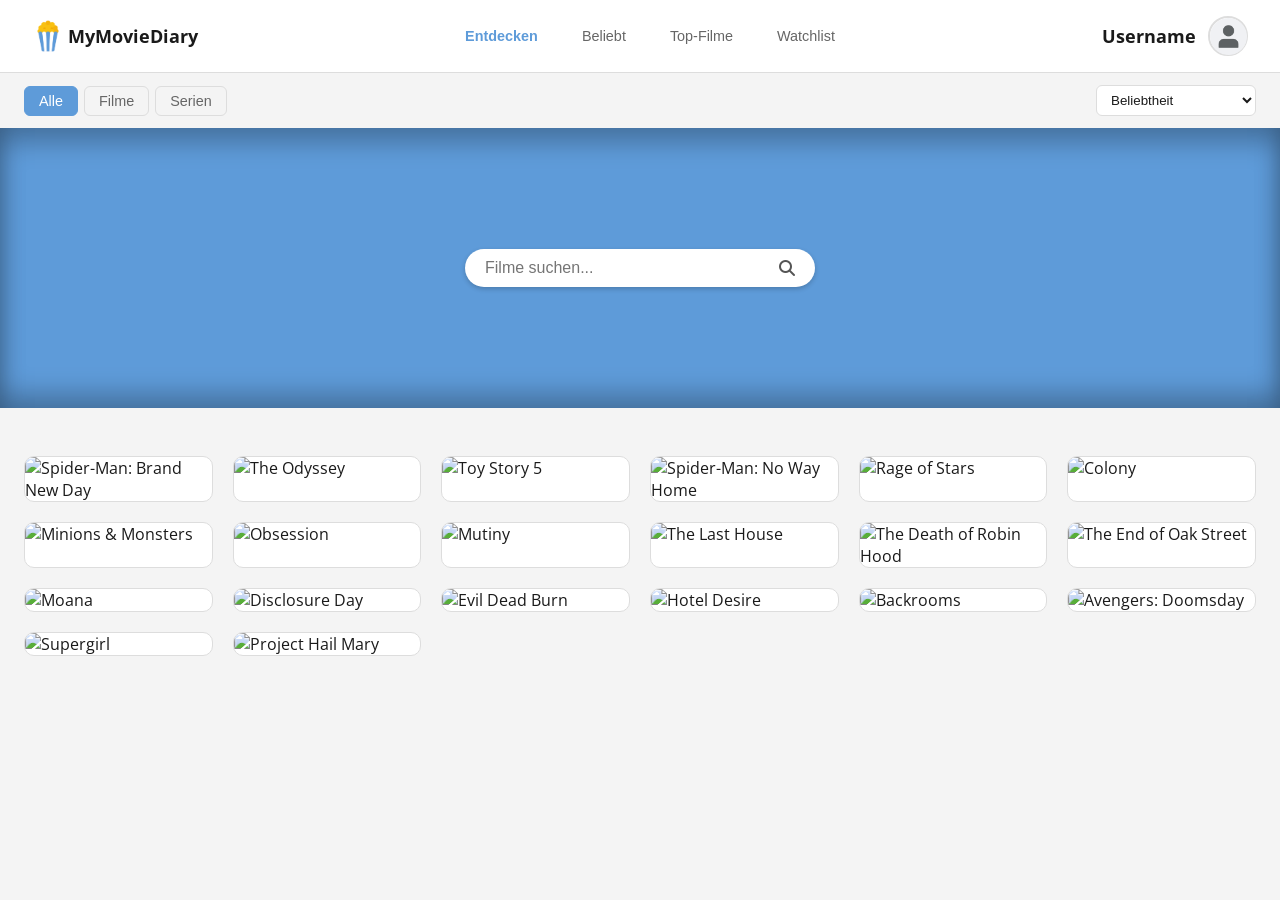
==== index.html @ 06feea34 "Added categories and searchbar" ====
<!doctype html>
<html lang="en">
	<head>
		<meta charset="UTF-8" />
		<meta name="viewport" content="width=device-width, initial-scale=1.0" />
		<title>MyMovieDiary</title>
		<link rel="stylesheet" href="assets/style.css" />
		<link
			href="https://fonts.googleapis.com/css2?family=Urbanist:wght@400;500;600;700&family=Open+Sans:wght@400;600&display=swap"
			rel="stylesheet"
		/>
		<link
			rel="stylesheet"
			href="https://cdnjs.cloudflare.com/ajax/libs/font-awesome/6.5.1/css/all.min.css"
		/>
		<script src="./libs/jquery-4.0.0.min.js"></script>
	</head>
	<body>
		<!-- ===================== Navbar ===================== -->

		<nav id="navbar">
			<div class="navbar-logo">
				<img src="assets/mmd_logo.png" alt="mmd-logo" id="mmd-logo" />
				<a>MyMovieDiary</a>
			</div>

			<div class="navbar-links">
				<button class="navbar-link active">Entdecken</button>
				<button class="navbar-link">Beliebt</button>
				<button class="navbar-link">Top-Filme</button>
				<button class="navbar-link">Watchlist</button>
			</div>

			<div class="navbar-actions">
				<a>Username</a>
				<button id="avatar" title="Dark/Light Mode">
					<img src="assets/profile-icon.png" />
				</button>
			</div>
		</nav>

		<!-- ===================== Kategorien ===================== -->

		<div id="toolbar">
			<div class="filter-tabs">
				<button class="filter-tab active" data-type="all">Alle</button>
				<button class="filter-tab" data-type="movie">Filme</button>
				<button class="filter-tab" data-type="tv">Serien</button>
			</div>

			<select id="sort-select">
				<option value="popularity">Beliebtheit</option>
				<option value="rating">Bewertung</option>
				<option value="title">Titel A-Z</option>
				<option value="release_date">Erscheinungsdatum</option>
			</select>
		</div>

		<!-- ===================== Searchbar ===================== -->

		<section id="bg-grid">
			<div class="search-container">
				<input type="text" placeholder="Filme suchen..." />
				<i class="fa fa-search"></i>
			</div>
		</section>

		<!-- ===================== Movie Grid ===================== -->

		<div id="main-content">
			<div id="movie-container"></div>
		</div>

		<script src="assets/script.js"></script>
	</body>
</html>
---- assets/style.css ----
/* ===================== Allgemein ===================== */

:root {
	--bg: #f4f4f4;
	--surface: #ffffff;
	--text: #1a1a1a;
	--text-muted: #666;
	--border: #dddddd;
	--accent: #5e9bd9;
	--star-empty: #ccc;
	--star-filled: #f5a623;
}

body.dark {
	--bg: #14161a;
	--surface: #1e2126;
	--text: #f0f0f0;
	--text-muted: #999;
	--border: #333;
	--accent: #5e9bd9;
	--star-empty: #444;
	--star-filled: #f5a623;
}

* {
	box-sizing: border-box;
}

body {
	margin: 0;
	padding: 0;
	font-family: 'Open Sans', sans-serif;
	background: var(--bg);
	color: var(--text);
	transition:
		background 0.3s ease,
		color 0.3s ease;
}

h1,
h2,
h3,
.logo {
	font-family: 'Urbanist', sans-serif;
}

h2,
p {
	margin: 10px;
}

/* ===================== Navbar ===================== */

#navbar {
	display: flex;
	justify-content: space-between;
	align-items: center;
	padding: 16px 32px;
	background: var(--surface);
	border-bottom: 1px solid var(--border);
	position: sticky;
	top: 0;
}

.navbar-logo {
	display: flex;
	align-items: center;
	gap: 4px;
}

#mmd-logo {
	height: 32px;
}

.navbar-logo a {
	font-weight: bold;
	font-size: 1.1rem;
	color: var(--text);
}

.navbar-links {
	display: flex;
	gap: 12px;
}

.navbar-link {
	background: none;
	border: none;
	color: var(--text-muted);
	font-size: 0.9rem;
	padding: 8px 16px;
	cursor: pointer;
	border-radius: 16px;
	transition: background-color 0.3s ease;
}

.navbar-link:hover {
	background: var(--bg);
}

.navbar-link.active {
	color: var(--accent);
	font-weight: 600;
}

.navbar-actions {
	display: flex;
	align-items: center;
	gap: 12px;
}

#search-input {
	padding: 6px 10px;
	border: 1px solid var(--border);
	border-radius: 16px;
	background: var(--bg);
	color: var(--text);
}

#avatar {
	width: 40px;
	height: 40px;

	background: none;
	border: 2px solid var(--border);
	border-radius: 50%;
	transition: background-color 0.3s ease;

	padding: 0;
	cursor: pointer;
	font-size: 1rem;

	display: flex;
	align-items: center;
	justify-content: center;
}

#avatar > img {
	height: 37px;
}

.navbar-actions > a {
	font-weight: bold;
	font-size: 1.1rem;
	cursor: pointer;
}

/* ===================== Kategorien ===================== */

#toolbar {
	display: flex;
	align-items: center;
	justify-content: space-between;
	padding: 12px 24px;
	gap: 12px;
	flex-wrap: wrap;
}

.filter-tabs {
	display: flex;
	gap: 6px;
}

.filter-tab {
	background: none;
	border: 1px solid var(--border);
	border-radius: 6px;
	padding: 6px 14px;
	cursor: pointer;
	color: var(--text-muted);
	font-size: 0.9rem;
}

.filter-tab.active {
	background: var(--accent);
	color: white;
	border-color: var(--accent);
}

#sort-select {
	padding: 6px 10px;
	border: 1px solid var(--border);
	border-radius: 6px;
	background: var(--surface);
	color: var(--text);
}

/* ===================== Searchbar ===================== */

#bg-grid {
	position: relative;
	height: 280px;
	width: 100%;
	overflow: hidden;
	background-color: #5e9bd9;
	box-shadow:
		inset 0 15px 25px rgba(0, 0, 0, 0.25),
		inset 0 -15px 25px rgba(0, 0, 0, 0.25);

	z-index: 1;
	display: flex;
	justify-content: center;
	align-items: center;
}

#bg-grid::before {
	content: '';
	position: absolute;
	inset: -10px;
	background-image: url('../icon2.png');
	background-repeat: repeat;
	background-size: 70px;
	background-position: center 5px;
	filter: blur(1px);
	z-index: -1;
}

.search-container {
	position: relative;
}

.search-container input {
	width: 350px;
	font-size: 16px;
	padding: 10px 20px;
	border-radius: 20px;
	border: none;
	box-shadow: 0px 2px 5px rgba(0, 0, 0, 0.2);
	transition: 0.4s ease;
}

.search-container input:focus {
	width: 450px;
	border: none;
	outline: none;
}

.search-container i {
	position: absolute;
	top: 50%;
	right: 20px;
	transform: translateY(-50%);
	color: #555;
	cursor: pointer;
}

/* ===================== Movie Grid ===================== */

#main-content {
	max-width: 1400px;
	margin: 0 auto;
	padding: 24px 0px;
}

#movie-container {
	display: grid;
	grid-template-columns: repeat(auto-fill, minmax(180px, 1fr));
	gap: 20px;
	padding: 24px;
}

.movie-card {
	background: var(--surface);
	border: 1px solid var(--border);
	border-radius: 10px;
	overflow: hidden;
	display: flex;
	flex-direction: column;
}

/* .movie-card {
	max-height: 400px;
	max-width: 300px;
	background-color: #5e9bd9;
	flex-grow: 1;
	display: flex;
	justify-content: center;
	align-items: center;
} */
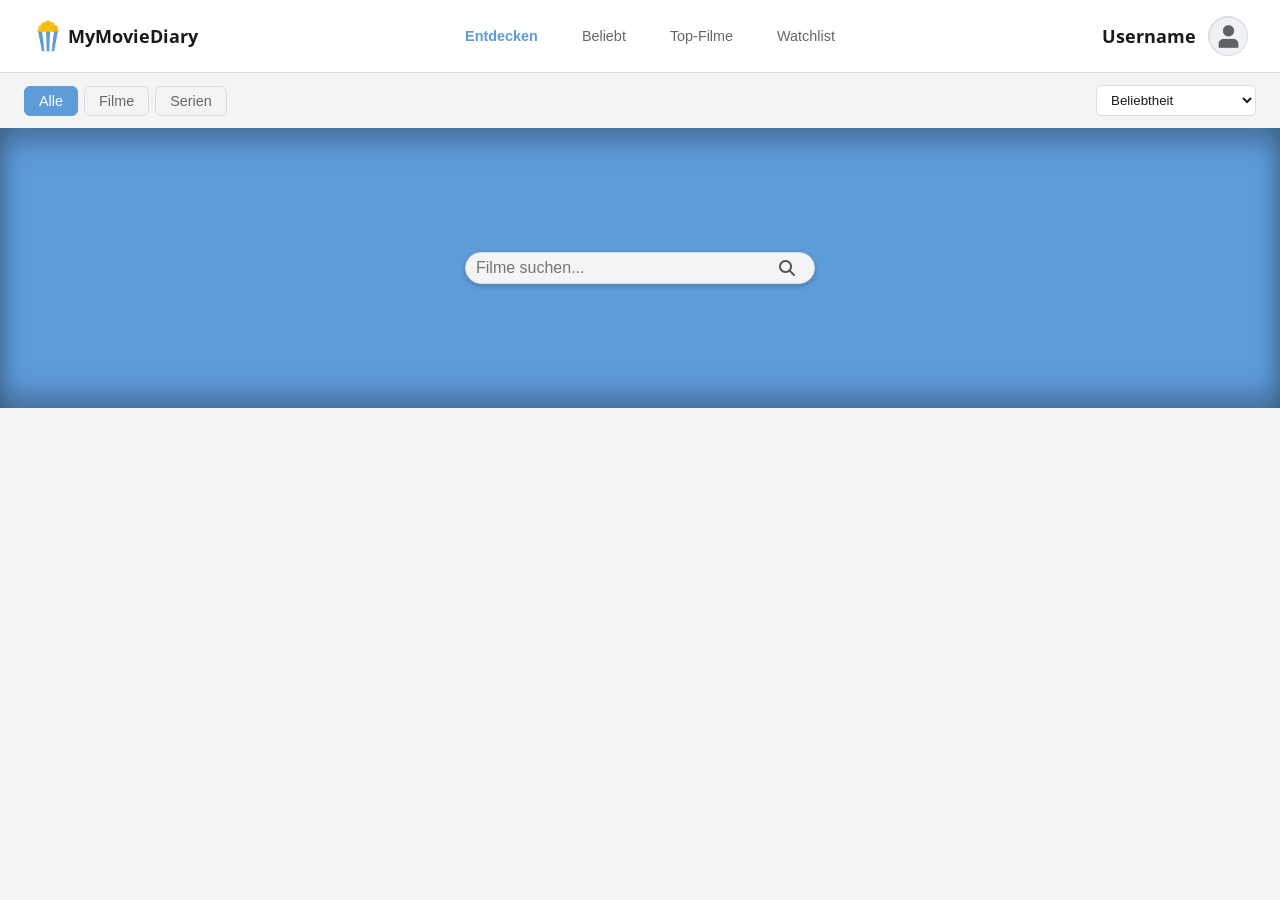
==== commit 891dd17e: "Removed TMDB Token from repo and movie search only shows movies with an image" ====
--- a/index.html
+++ b/index.html
@@ -60,8 +60,8 @@
 
 		<section id="bg-grid">
 			<div class="search-container">
-				<input type="text" placeholder="Filme suchen..." />
-				<i class="fa fa-search"></i>
+				<input id="search-input" type="text" placeholder="Filme suchen..." />
+				<i id="search-button" class="fa fa-search"></i>
 			</div>
 		</section>
 
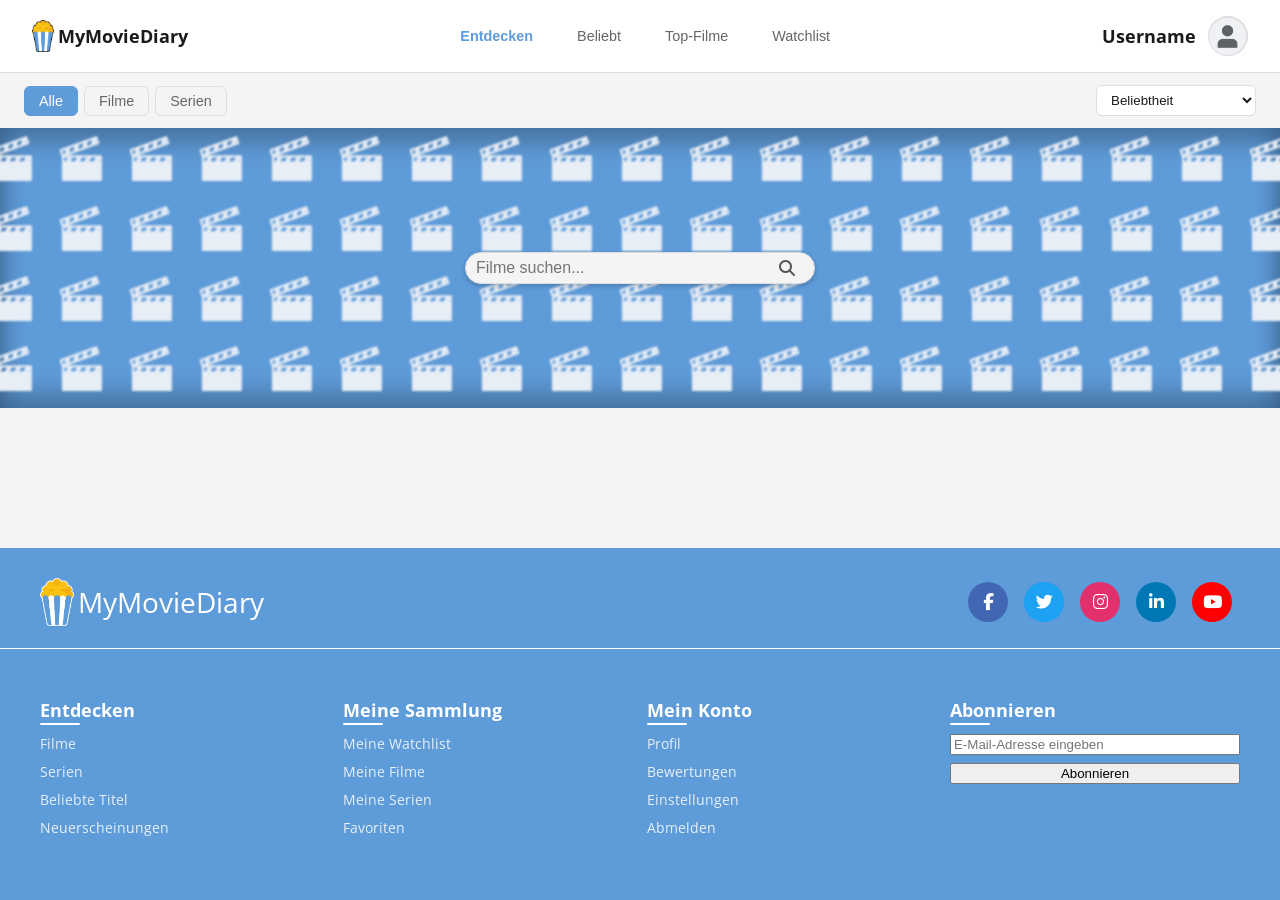
==== commit b23420dd: "Added Footer" ====
--- a/index.html
+++ b/index.html
@@ -20,7 +20,7 @@
 
 		<nav id="navbar">
 			<div class="navbar-logo">
-				<img src="assets/mmd_logo.png" alt="mmd-logo" id="mmd-logo" />
+				<img src="assets/mmd_logo_black.png" alt="mmd-logo" id="mmd-logo" />
 				<a>MyMovieDiary</a>
 			</div>
 
@@ -71,6 +71,61 @@
 			<div id="movie-container"></div>
 		</div>
 
+		<!-- ===================== JavaScript ===================== -->
+
+		<footer>
+			<div class="content">
+				<div class="top">
+					<div class="logo-details">
+						<img
+							src="assets/mmd_logo_white.png"
+							alt="mmd-logo"
+							id="mmd-logo-footer"
+						/>
+						<span class="logo-name">MyMovieDiary</span>
+					</div>
+					<div class="media-icons">
+						<a href="#"><i class="fab fa-facebook-f"></i></a>
+						<a href="#"><i class="fab fa-twitter"></i></a>
+						<a href="#"><i class="fab fa-instagram"></i></a>
+						<a href="#"><i class="fab fa-linkedin-in"></i></a>
+						<a href="#"><i class="fab fa-youtube"></i></a>
+					</div>
+				</div>
+				<div class="link-boxes">
+					<ul class="box">
+						<li class="link-name">Entdecken</li>
+						<li><a href="#">Filme</a></li>
+						<li><a href="#">Serien</a></li>
+						<li><a href="#">Beliebte Titel</a></li>
+						<li><a href="#">Neuerscheinungen</a></li>
+					</ul>
+					<ul class="box">
+						<li class="link-name">Meine Sammlung</li>
+						<li><a href="#">Meine Watchlist</a></li>
+						<li><a href="#">Meine Filme</a></li>
+						<li><a href="#">Meine Serien</a></li>
+						<li><a href="#">Favoriten</a></li>
+					</ul>
+					<ul class="box">
+						<li class="link-name">Mein Konto</li>
+						<li><a href="#">Profil</a></li>
+						<li><a href="#">Bewertungen</a></li>
+						<li><a href="#">Einstellungen</a></li>
+						<li><a href="#">Abmelden</a></li>
+					</ul>
+					<ul class="box">
+						<li class="link-name">Abonnieren</li>
+						<li><input type="text" placeholder="E-Mail-Adresse eingeben" /></li>
+						<li><input type="button" value="Abonnieren" /></li>
+					</ul>
+				</div>
+			</div>
+		</footer>
+
+		<!-- ===================== JavaScript ===================== -->
+
+		<script src="assets/config.js"></script>
 		<script src="assets/script.js"></script>
 	</body>
 </html>
--- a/assets/style.css
+++ b/assets/style.css
@@ -37,6 +37,22 @@
 		color 0.3s ease;
 }
 
+html,
+body {
+	height: 100%;
+	margin: 0;
+}
+
+body {
+	display: flex;
+	flex-direction: column;
+	min-height: 100vh;
+}
+
+#main-content {
+	flex: 1; /* nimmt allen verfügbaren Platz ein, drückt footer nach unten */
+}
+
 h1,
 h2,
 h3,
@@ -190,6 +206,7 @@
 #bg-grid {
 	position: relative;
 	height: 280px;
+	min-height: 200px;
 	width: 100%;
 	overflow: hidden;
 	background-color: #5e9bd9;
@@ -207,7 +224,7 @@
 	content: '';
 	position: absolute;
 	inset: -10px;
-	background-image: url('../icon2.png');
+	background-image: url('./icon.png');
 	background-repeat: repeat;
 	background-size: 70px;
 	background-position: center 5px;
@@ -247,6 +264,7 @@
 /* ===================== Movie Grid ===================== */
 
 #main-content {
+	width: 100%;
 	max-width: 1400px;
 	margin: 0 auto;
 	padding: 24px 0px;
@@ -277,3 +295,280 @@
 	justify-content: center;
 	align-items: center;
 } */
+
+/* ===================== Footer ===================== */
+
+footer {
+	background: var(--accent);
+	width: 100%;
+	position: sticky;
+}
+
+footer::before {
+	content: '';
+	position: absolute;
+	left: 0;
+	top: 100px;
+	height: 1px;
+	width: 100%;
+	background: white;
+}
+
+footer .content {
+	background: var(--accent);
+	max-width: 1400px;
+	margin: auto;
+	padding: 30px 40px 40px 40px;
+}
+
+footer .content .top {
+	display: flex;
+	align-items: center;
+	justify-content: space-between;
+	margin-bottom: 50px;
+	flex-wrap: wrap;
+	gap: 16px;
+}
+
+.content .top .logo-details {
+	display: flex;
+	align-items: center;
+	gap: 4px;
+	color: white;
+	font-size: 28px;
+}
+
+.content .top .logo-details #mmd-logo-footer {
+	height: 48px;
+}
+
+.content .top .media-icons {
+	display: flex;
+}
+
+.content .top .media-icons a {
+	height: 40px;
+	width: 40px;
+	background: red;
+	margin: 0 8px;
+	border-radius: 50%;
+	text-align: center;
+	line-height: 40px;
+	color: white;
+	font-size: 17px;
+	text-decoration: none;
+	transition: all 0.4s ease;
+}
+
+.top .media-icons a:nth-child(1) {
+	background: #4267b2;
+}
+
+.top .media-icons a:nth-child(1):hover {
+	color: #4267b2;
+	background: white;
+}
+
+.top .media-icons a:nth-child(2) {
+	background: #1da1f2;
+}
+
+.top .media-icons a:nth-child(2):hover {
+	color: #1da1f2;
+	background: white;
+}
+
+.top .media-icons a:nth-child(3) {
+	background: #e1306c;
+}
+
+.top .media-icons a:nth-child(3):hover {
+	color: #e1306c;
+	background: white;
+}
+
+.top .media-icons a:nth-child(4) {
+	background: #0077b5;
+}
+
+.top .media-icons a:nth-child(4):hover {
+	color: #0077b5;
+	background: white;
+}
+
+.top .media-icons a:nth-child(5) {
+	background: #ff0000;
+}
+
+.top .media-icons a:nth-child(5):hover {
+	color: #ff0000;
+	background: white;
+}
+
+footer .content .link-boxes {
+	width: 100%;
+	display: flex;
+	justify-content: space-between;
+}
+
+footer .content .link-boxes .box {
+	width: calc(100% / 4 - 10px);
+	padding-left: 0px;
+	min-width: 0;
+}
+
+footer .content .link-boxes .box input {
+	width: 100%;
+	box-sizing: border-box;
+}
+
+.content .link-boxes .box .link-name {
+	color: white;
+	font-size: 18px;
+	font-weight: bold;
+	margin-bottom: 10px;
+	position: relative;
+}
+
+.link-boxes .box .link-name::before {
+	content: '';
+	position: absolute;
+	left: 0;
+	bottom: -3px;
+	height: 2.5px;
+	width: 40px;
+	border-radius: 1.25px;
+	background: white;
+}
+
+.content .link-boxes .box li {
+	list-style: none;
+	margin: 6px 0;
+}
+
+.content .link-boxes .box li a {
+	color: white;
+	font-size: 14px;
+	text-decoration: none;
+	opacity: 0.85;
+	transition: all 0.4s ease;
+}
+
+.content .link-boxes .box li a:hover {
+	opacity: 1;
+	text-decoration: underline;
+}
+
+.content .link-boxes .input-box {
+	margin-right: 55px;
+}
+.link-boxes .input-box input {
+	height: 40px;
+	width: calc(100% + 55px);
+	outline: none;
+	border: 2px solid white;
+	background: var(--accent);
+	border-radius: 4px;
+	padding: 0 15px;
+	font-size: 15px;
+	color: white;
+}
+
+.link-boxes .input-box input::placeholder {
+	color: white;
+	font-size: 16px;
+}
+
+.link-boxes .input-box input:hover {
+	background: #478cd0;
+}
+
+.link-boxes .input-box input[type='button'] {
+	background: white;
+	color: var(--accent);
+	border: none;
+	font-size: 18px;
+	font-weight: bold;
+	margin: 4px 0;
+	opacity: 0.8;
+	cursor: pointer;
+	transition: all 0.4 ease;
+}
+
+.link-boxes .input-box input[type='button']:hover {
+	background: rgb(240, 240, 240);
+}
+
+footer .bottom-details {
+	width: 100%;
+	background: #478cd0;
+}
+
+footer .bottom-details .bottom-text {
+	max-width: 1400px;
+	margin: auto;
+	padding: 20px 40px;
+	display: flex;
+	justify-content: space-between;
+}
+
+.bottom-details .bottom-text span,
+.bottom-details .bottom-text a {
+	font-size: 14px;
+	color: white;
+	opacity: 0.85;
+	text-decoration: none;
+}
+
+.bottom-details .bottom-text a:hover {
+	opacity: 1;
+	text-decoration: underline;
+}
+
+.bottom-details .bottom-text a {
+	margin-right: 10px;
+}
+
+@media (max-width: 805px) {
+	footer .content .link-boxes {
+		flex-wrap: wrap;
+	}
+	footer .content .link-boxes .input-box {
+		width: 40%;
+		margin-top: 10px;
+	}
+}
+
+@media (max-width: 700px) {
+	.content .top .logo-details {
+		font-size: 26px;
+	}
+	.content .top .media-icons a {
+		height: 35px;
+		width: 35px;
+		font-size: 14px;
+		line-height: 35px;
+	}
+	footer .content .link-boxes .box {
+		width: calc(100% / 3 - 10px);
+	}
+	footer .content .link-boxes .input-box {
+		width: 60%;
+	}
+	.bottom-details .bottom-text span,
+	.bottom-details .bottom-text a {
+		font-size: 12px;
+	}
+}
+
+@media (max-width: 580px) {
+	footer::before {
+		top: 170px;
+	}
+	footer .content .top {
+		flex-direction: column;
+	}
+	.content .top .media-icons {
+		margin-top: 16px;
+	}
+}
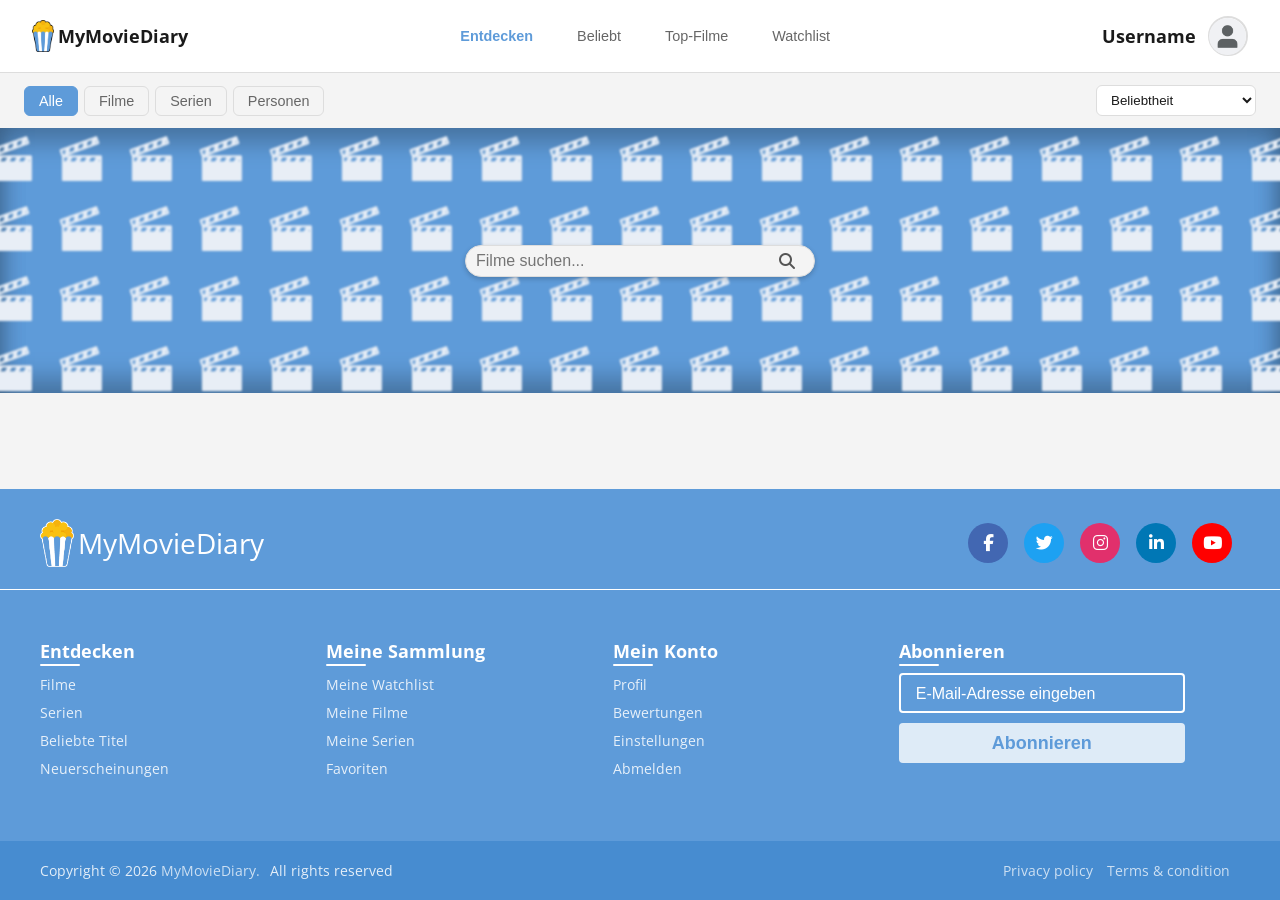
==== commit 31e5d82e: "Added performSearch function to differentiate between categorys" ====
--- a/index.html
+++ b/index.html
@@ -43,9 +43,18 @@
 
 		<div id="toolbar">
 			<div class="filter-tabs">
-				<button class="filter-tab active" data-type="all">Alle</button>
-				<button class="filter-tab" data-type="movie">Filme</button>
-				<button class="filter-tab" data-type="tv">Serien</button>
+				<button id="multi-category" class="filter-tab active" data-type="all">
+					Alle
+				</button>
+				<button id="movie-category" class="filter-tab" data-type="movie">
+					Filme
+				</button>
+				<button id="series-category" class="filter-tab" data-type="tv">
+					Serien
+				</button>
+				<button id="person-category" class="filter-tab" data-type="tv">
+					Personen
+				</button>
 			</div>
 
 			<select id="sort-select">
@@ -114,11 +123,23 @@
 						<li><a href="#">Einstellungen</a></li>
 						<li><a href="#">Abmelden</a></li>
 					</ul>
-					<ul class="box">
+					<ul class="box input-box">
 						<li class="link-name">Abonnieren</li>
 						<li><input type="text" placeholder="E-Mail-Adresse eingeben" /></li>
 						<li><input type="button" value="Abonnieren" /></li>
 					</ul>
+				</div>
+			</div>
+			<div class="bottom-details">
+				<div class="bottom-text">
+					<span class="copyright-text"
+						>Copyright &#169; 2026 <a href="#">MyMovieDiary.</a>All rights
+						reserved</span
+					>
+					<span class="policy-terms">
+						<a href="#">Privacy policy</a>
+						<a href="#">Terms & condition</a>
+					</span>
 				</div>
 			</div>
 		</footer>
--- a/assets/style.css
+++ b/assets/style.css
@@ -286,6 +286,13 @@
 	flex-direction: column;
 }
 
+.movie-card img {
+	width: 100%;
+	aspect-ratio: 2 / 3;
+	object-fit: cover;
+	object-position: center;
+}
+
 /* .movie-card {
 	max-height: 400px;
 	max-width: 300px;
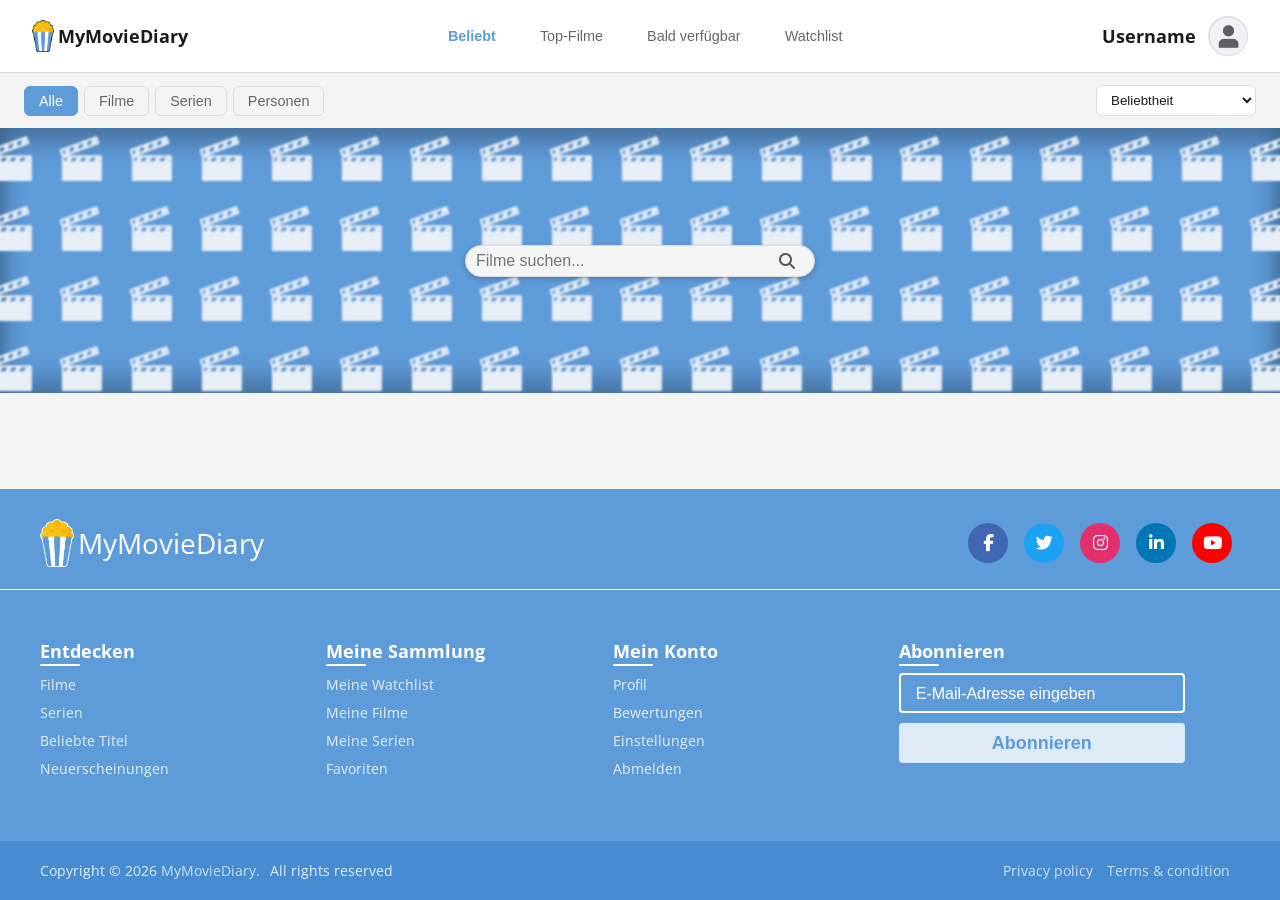
==== commit 2e94ad72: "Navbar functionality, displaying different movies" ====
--- a/index.html
+++ b/index.html
@@ -25,10 +25,12 @@
 			</div>
 
 			<div class="navbar-links">
-				<button class="navbar-link active">Entdecken</button>
-				<button class="navbar-link">Beliebt</button>
-				<button class="navbar-link">Top-Filme</button>
-				<button class="navbar-link">Watchlist</button>
+				<button id="popular-content" class="navbar-link active">Beliebt</button>
+				<button id="top-rated-content" class="navbar-link">Top-Filme</button>
+				<button id="upcoming-content" class="navbar-link">
+					Bald verfügbar
+				</button>
+				<button id="watchlist-content" class="navbar-link">Watchlist</button>
 			</div>
 
 			<div class="navbar-actions">
--- a/assets/style.css
+++ b/assets/style.css
@@ -76,6 +76,7 @@
 	border-bottom: 1px solid var(--border);
 	position: sticky;
 	top: 0;
+	z-index: 2;
 }
 
 .navbar-logo {
@@ -279,11 +280,12 @@
 
 .movie-card {
 	background: var(--surface);
-	border: 1px solid var(--border);
 	border-radius: 10px;
 	overflow: hidden;
 	display: flex;
 	flex-direction: column;
+	position: relative;
+	box-shadow: -10px 10px 25px rgba(0, 0, 0, 0.2);
 }
 
 .movie-card img {
@@ -291,6 +293,25 @@
 	aspect-ratio: 2 / 3;
 	object-fit: cover;
 	object-position: center;
+}
+
+.movie-card .card-overlay {
+	position: absolute;
+	bottom: 0;
+	left: 0;
+	width: 100%;
+	height: 0%;
+	transition: 0.3s ease;
+}
+
+.movie-card:hover {
+	box-shadow: -10px 10px 25px rgba(0, 0, 0, 0.5);
+}
+
+.movie-card:hover .card-overlay {
+	bottom: 0;
+	height: 20%;
+	background-color: rgba(0, 0, 0, 0.7);
 }
 
 /* .movie-card {
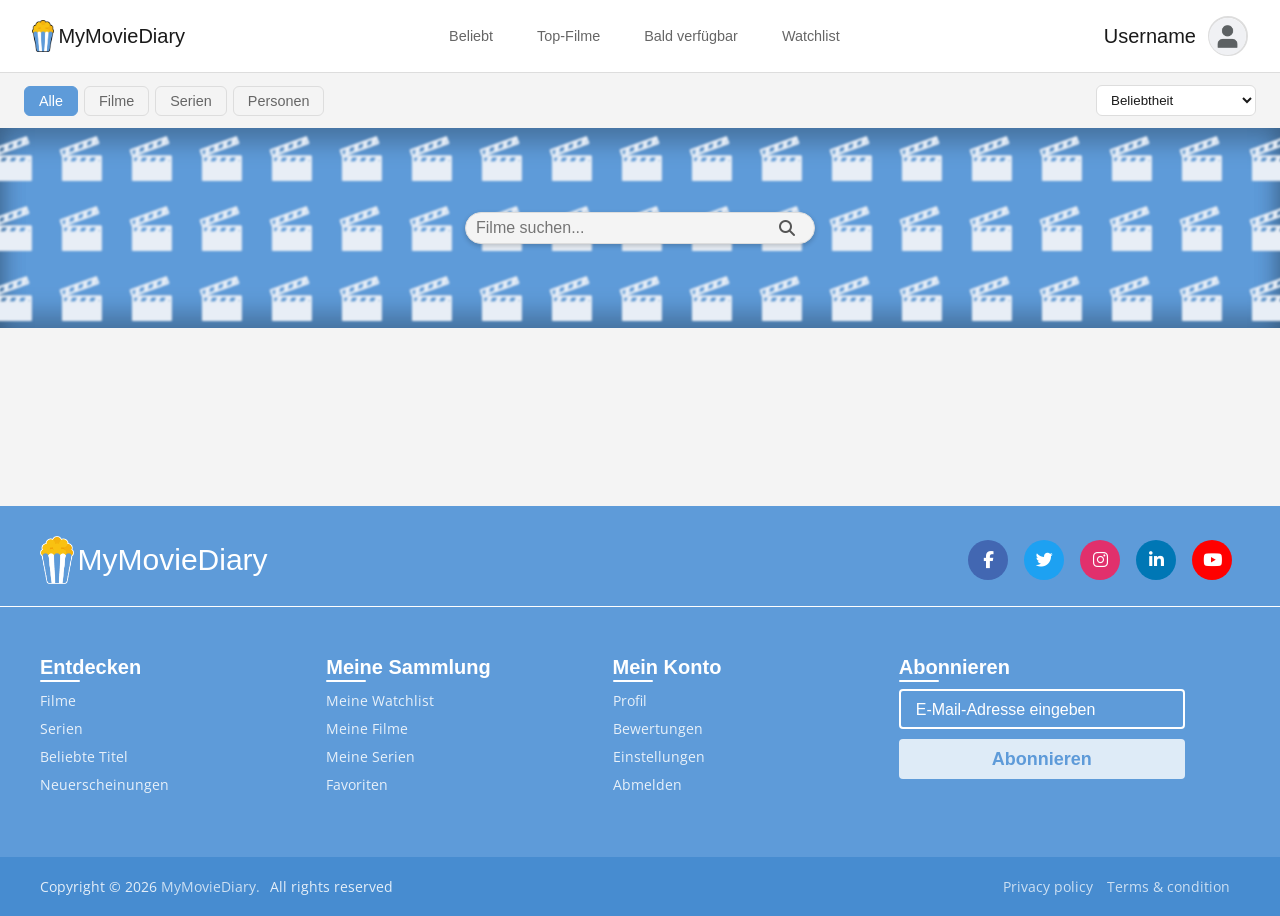
==== commit 979d5291: "Added Modal with Darkmode" ====
--- a/index.html
+++ b/index.html
@@ -25,7 +25,7 @@
 			</div>
 
 			<div class="navbar-links">
-				<button id="popular-content" class="navbar-link active">Beliebt</button>
+				<button id="popular-content" class="navbar-link">Beliebt</button>
 				<button id="top-rated-content" class="navbar-link">Top-Filme</button>
 				<button id="upcoming-content" class="navbar-link">
 					Bald verfügbar
@@ -35,11 +35,36 @@
 
 			<div class="navbar-actions">
 				<a>Username</a>
-				<button id="avatar" title="Dark/Light Mode">
+				<button id="avatar" title="Einstellungen öffnen">
 					<img src="assets/profile-icon.png" />
 				</button>
 			</div>
 		</nav>
+
+		<!-- ===================== Modal ===================== -->
+
+		<div class="modal" id="modal">
+			<div class="modal-container">
+				<div class="modal-top">
+					<p id="modal-heading" style="margin: 12px 0px">Einstellungen</p>
+					<i class="fa-solid fa-xmark fa-2x" id="settings-x"></i>
+				</div>
+				<div class="modal-bottom">
+					<a class="modal-subheading">Darkmode</a>
+					<div class="theme-switcher">
+						<input type="radio" name="themes" id="light-theme" checked />
+						<label for="light-theme">
+							<span><i class="fa-solid fa-sun"></i> Hell</span>
+						</label>
+						<input type="radio" name="themes" id="dark-theme" />
+						<label for="dark-theme">
+							<span><i class="fa-solid fa-moon"></i> Dunkel</span>
+						</label>
+						<span class="slider"></span>
+					</div>
+				</div>
+			</div>
+		</div>
 
 		<!-- ===================== Kategorien ===================== -->
 
@@ -82,7 +107,7 @@
 			<div id="movie-container"></div>
 		</div>
 
-		<!-- ===================== JavaScript ===================== -->
+		<!-- ===================== Footer ===================== -->
 
 		<footer>
 			<div class="content">
--- a/assets/style.css
+++ b/assets/style.css
@@ -49,10 +49,6 @@
 	min-height: 100vh;
 }
 
-#main-content {
-	flex: 1; /* nimmt allen verfügbaren Platz ein, drückt footer nach unten */
-}
-
 h1,
 h2,
 h3,
@@ -79,20 +75,26 @@
 	z-index: 2;
 }
 
+#navbar,
+#navbar button,
+#navbar a,
+#navbar h3 {
+	font-family: 'Urbanist', sans-serif;
+	font-weight: 300;
+}
+
 .navbar-logo {
 	display: flex;
 	align-items: center;
 	gap: 4px;
+}
+
+.navbar-logo > a {
+	font-size: 20px;
 }
 
 #mmd-logo {
 	height: 32px;
-}
-
-.navbar-logo a {
-	font-weight: bold;
-	font-size: 1.1rem;
-	color: var(--text);
 }
 
 .navbar-links {
@@ -126,6 +128,11 @@
 	gap: 12px;
 }
 
+.navbar-actions > a {
+	font-size: 20px;
+	cursor: pointer;
+}
+
 #search-input {
 	padding: 6px 10px;
 	border: 1px solid var(--border);
@@ -156,10 +163,129 @@
 	height: 37px;
 }
 
-.navbar-actions > a {
-	font-weight: bold;
-	font-size: 1.1rem;
+/* ===================== Modal ===================== */
+
+.modal {
+	position: fixed; /* statt absolute */
+	inset: 0; /* ersetzt top: 0; left: 0; right: 0; bottom: 0 */
+	width: 100vw;
+	height: 100vh;
+	background-color: rgba(0, 0, 0, 0.5);
+	display: flex;
+	justify-content: center;
+	align-items: center;
+	pointer-events: none;
+	z-index: 999; /* möglichst hoch */
+	opacity: 0;
+	transition: 0.3s ease;
+}
+
+.modal-container {
+	background-color: var(--surface);
+	width: 26rem;
+	border-radius: 20px;
+	display: flex;
+	flex-direction: column;
+	overflow: hidden;
+}
+
+#modal-heading {
+	font-size: 28px;
+	font-weight: 600;
+	color: white;
+	font-family: 'Urbanist', sans-serif;
+}
+
+.modal-top {
+	display: flex;
+	background-color: var(--accent);
+	padding: 0rem 1.5rem;
+	justify-content: space-between;
+	align-items: center;
+}
+
+#settings-x {
 	cursor: pointer;
+	color: white;
+}
+
+.modal-subheading {
+	display: block;
+	margin: 18px 20px;
+	font-family: 'Urbanist', sans-serif;
+	font-weight: 300;
+	font-size: 18px;
+}
+
+.theme-switcher input {
+	display: none;
+}
+
+.theme-switcher {
+	position: relative;
+	background-color: var(--bg);
+	border-radius: 10px;
+	display: flex;
+	padding: 3px;
+	margin: 0 20px 48px 20px;
+}
+
+.theme-switcher label {
+	position: relative;
+	z-index: 2;
+	width: calc(100% / 2);
+}
+
+.theme-switcher label span {
+	padding: 8px 0;
+	display: flex;
+	justify-content: center;
+	align-items: center;
+	font-weight: 600;
+	color: var(--text);
+}
+
+.theme-switcher label span:hover {
+	color: var(--text-muted);
+	cursor: pointer;
+}
+
+.theme-switcher .slider {
+	position: absolute;
+	z-index: 1;
+	width: calc((100% - 6px) / 2);
+	top: 3px;
+	bottom: 3px;
+	transform: translateX(-110%);
+	border-radius: 8px;
+	transition:
+		0.3s ease,
+		transform 0.25s ease-out;
+	background-color: var(--surface);
+}
+
+.theme-switcher input:nth-of-type(1):checked ~ .slider {
+	transform: translateX(0);
+}
+
+.theme-switcher input:nth-of-type(2):checked ~ .slider {
+	transform: translateX(100%);
+}
+
+.modal-bottom span i {
+	margin-right: 5px;
+	font-size: 20px;
+	margin: 2px;
+}
+
+#settings-x:hover {
+	color: red;
+	transition: 0.3s ease;
+}
+
+.open-modal {
+	opacity: 1;
+	pointer-events: auto;
 }
 
 /* ===================== Kategorien ===================== */
@@ -265,27 +391,40 @@
 /* ===================== Movie Grid ===================== */
 
 #main-content {
+	flex: 1;
 	width: 100%;
 	max-width: 1400px;
 	margin: 0 auto;
-	padding: 24px 0px;
+	padding-top: 30px;
+	padding-bottom: 100px;
 }
 
 #movie-container {
 	display: grid;
 	grid-template-columns: repeat(auto-fill, minmax(180px, 1fr));
-	gap: 20px;
+	row-gap: 60px;
+	column-gap: 20px;
 	padding: 24px;
 }
 
 .movie-card {
+	position: relative;
+	display: flex;
+	flex-direction: column;
+	box-shadow: -10px 10px 25px rgba(0, 0, 0, 0.2);
+	transition: box-shadow 0.3s ease;
+	border-radius: 10px;
+}
+
+.movie-card:hover {
+	box-shadow: -10px 10px 25px rgba(0, 0, 0, 0.35);
+}
+
+.movie-card .card-image-wrap {
+	position: relative;
 	background: var(--surface);
 	border-radius: 10px;
-	overflow: hidden;
-	display: flex;
-	flex-direction: column;
-	position: relative;
-	box-shadow: -10px 10px 25px rgba(0, 0, 0, 0.2);
+	overflow: hidden; /* Bild-Ecken bleiben abgerundet */
 }
 
 .movie-card img {
@@ -293,25 +432,85 @@
 	aspect-ratio: 2 / 3;
 	object-fit: cover;
 	object-position: center;
-}
-
-.movie-card .card-overlay {
+	display: block;
+}
+
+.movie-card .card-info {
 	position: absolute;
-	bottom: 0;
+	top: 100%;
 	left: 0;
 	width: 100%;
-	height: 0%;
-	transition: 0.3s ease;
-}
-
-.movie-card:hover {
-	box-shadow: -10px 10px 25px rgba(0, 0, 0, 0.5);
-}
-
-.movie-card:hover .card-overlay {
-	bottom: 0;
-	height: 20%;
-	background-color: rgba(0, 0, 0, 0.7);
+	padding-top: 8px;
+	display: flex;
+	flex-direction: column;
+	gap: 2px;
+
+	opacity: 0;
+	transform: translateY(-8px);
+	transition:
+		opacity 0.3s ease,
+		transform 0.3s ease;
+	pointer-events: none;
+}
+
+.movie-card:hover .card-info {
+	opacity: 1;
+	transform: translateY(0);
+}
+
+.card-info .card-title {
+	font-weight: 600;
+	font-size: 14px;
+	color: var(--text);
+	white-space: nowrap;
+	overflow: hidden;
+	text-overflow: ellipsis; /* zu lange Titel enden mit "..." statt umzubrechen */
+}
+
+.card-info .card-meta {
+	font-size: 13px;
+	color: var(--text-muted);
+	display: flex;
+	align-items: center;
+	gap: 4px;
+}
+
+.card-info .card-meta .fa-star {
+	color: var(--star-filled);
+}
+
+.card-meta {
+	display: flex;
+	justify-content: space-between;
+	align-items: center;
+}
+
+.watchlist-button {
+	position: absolute;
+	top: 10px;
+	right: 10px;
+	width: 36px;
+	height: 36px;
+	display: flex;
+	align-items: center;
+	justify-content: center;
+	border: none;
+	border-radius: 50%;
+	background: rgba(0, 0, 0, 0.65);
+	color: white;
+	cursor: pointer;
+	font-size: 0.9rem;
+	transition: 0.2s ease;
+	opacity: 0;
+}
+
+.movie-card:hover .watchlist-button {
+	opacity: 1;
+}
+
+.watchlist-button:hover {
+	background: var(--accent);
+	transform: scale(1.1);
 }
 
 /* .movie-card {
@@ -363,7 +562,9 @@
 	align-items: center;
 	gap: 4px;
 	color: white;
-	font-size: 28px;
+	font-size: 30px;
+	font-family: 'Urbanist', sans-serif;
+	font-weight: 500;
 }
 
 .content .top .logo-details #mmd-logo-footer {
@@ -452,10 +653,12 @@
 
 .content .link-boxes .box .link-name {
 	color: white;
-	font-size: 18px;
+	font-size: 20px;
 	font-weight: bold;
 	margin-bottom: 10px;
 	position: relative;
+	font-family: 'Urbanist', sans-serif;
+	font-weight: 600;
 }
 
 .link-boxes .box .link-name::before {
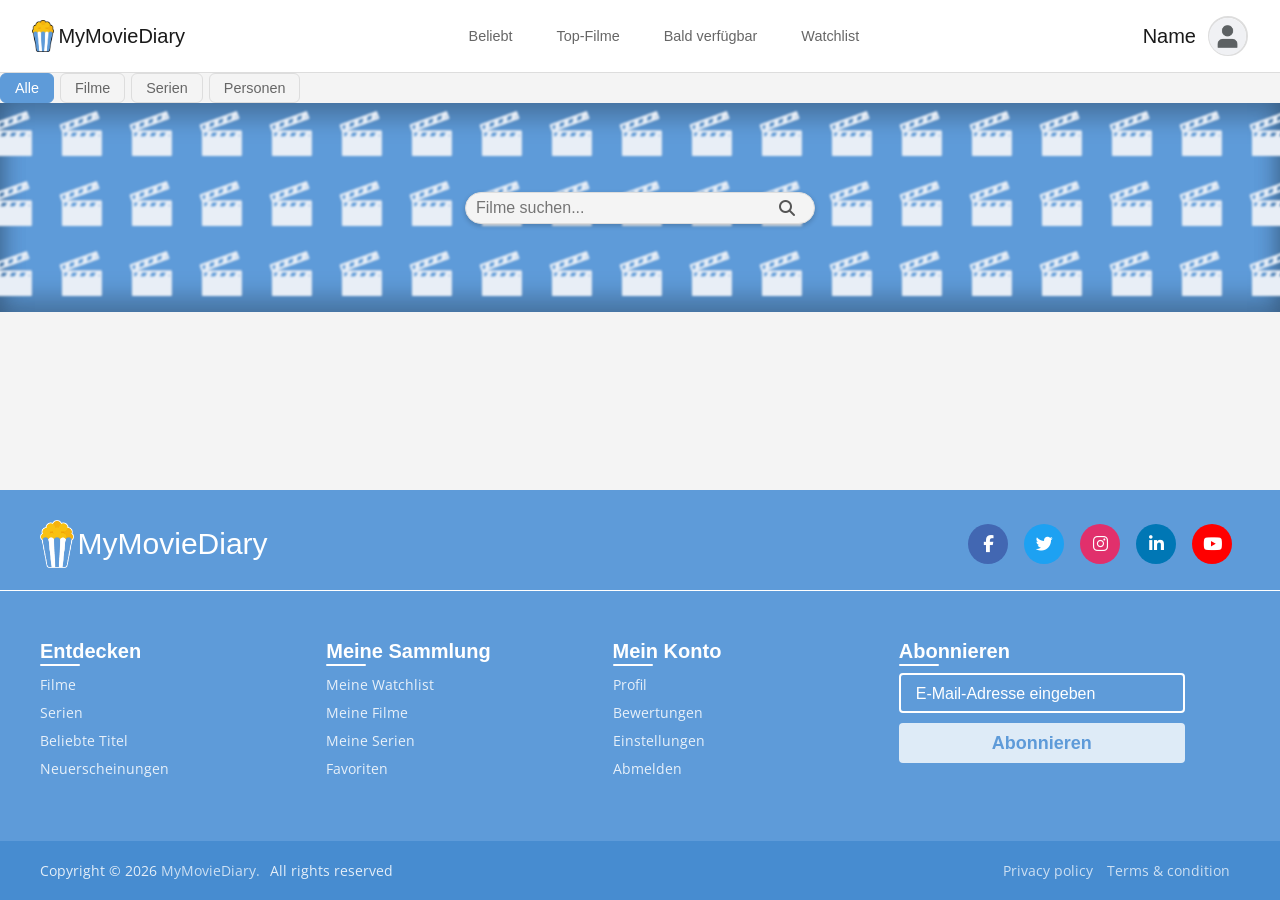
==== commit 1387e505: "JS Code aufgeräumt, Hilfsfunktionen erstellt" ====
--- a/index.html
+++ b/index.html
@@ -9,6 +9,11 @@
 			href="https://fonts.googleapis.com/css2?family=Urbanist:wght@400;500;600;700&family=Open+Sans:wght@400;600&display=swap"
 			rel="stylesheet"
 		/>
+		<script>
+			if (localStorage.getItem('theme') === 'dark') {
+				document.documentElement.classList.add('dark');
+			}
+		</script>
 		<link
 			rel="stylesheet"
 			href="https://cdnjs.cloudflare.com/ajax/libs/font-awesome/6.5.1/css/all.min.css"
@@ -34,7 +39,7 @@
 			</div>
 
 			<div class="navbar-actions">
-				<a>Username</a>
+				<a>Name</a>
 				<button id="avatar" title="Einstellungen öffnen">
 					<img src="assets/profile-icon.png" />
 				</button>
@@ -68,7 +73,7 @@
 
 		<!-- ===================== Kategorien ===================== -->
 
-		<div id="toolbar">
+		<div id="categories">
 			<div class="filter-tabs">
 				<button id="multi-category" class="filter-tab active" data-type="all">
 					Alle
@@ -83,13 +88,6 @@
 					Personen
 				</button>
 			</div>
-
-			<select id="sort-select">
-				<option value="popularity">Beliebtheit</option>
-				<option value="rating">Bewertung</option>
-				<option value="title">Titel A-Z</option>
-				<option value="release_date">Erscheinungsdatum</option>
-			</select>
 		</div>
 
 		<!-- ===================== Searchbar ===================== -->
--- a/assets/style.css
+++ b/assets/style.css
@@ -9,9 +9,10 @@
 	--accent: #5e9bd9;
 	--star-empty: #ccc;
 	--star-filled: #f5a623;
-}
-
-body.dark {
+	--card-shadow: rgba(0, 0, 0, 0.35);
+}
+
+:root.dark {
 	--bg: #14161a;
 	--surface: #1e2126;
 	--text: #f0f0f0;
@@ -20,6 +21,7 @@
 	--accent: #5e9bd9;
 	--star-empty: #444;
 	--star-filled: #f5a623;
+	--card-shadow: rgba(255, 255, 255, 0.045);
 }
 
 * {
@@ -297,6 +299,7 @@
 	padding: 12px 24px;
 	gap: 12px;
 	flex-wrap: wrap;
+	opacity: 0;
 }
 
 .filter-tabs {
@@ -400,14 +403,16 @@
 }
 
 #movie-container {
-	display: grid;
-	grid-template-columns: repeat(auto-fill, minmax(180px, 1fr));
+	display: flex;
+	flex-wrap: wrap;
+	justify-content: center;
 	row-gap: 60px;
 	column-gap: 20px;
 	padding: 24px;
 }
 
 .movie-card {
+	width: 200px;
 	position: relative;
 	display: flex;
 	flex-direction: column;
@@ -417,7 +422,7 @@
 }
 
 .movie-card:hover {
-	box-shadow: -10px 10px 25px rgba(0, 0, 0, 0.35);
+	box-shadow: -10px 10px 25px var(--card-shadow);
 }
 
 .movie-card .card-image-wrap {
@@ -456,6 +461,36 @@
 .movie-card:hover .card-info {
 	opacity: 1;
 	transform: translateY(0);
+}
+
+.movie-card .card-type {
+	position: absolute;
+	bottom: 100%;
+	left: 0;
+	width: 100%;
+
+	font-size: 11px;
+	font-weight: 600;
+	text-transform: uppercase;
+	letter-spacing: 0.5px;
+	color: var(--accent);
+
+	display: flex;
+	align-items: center;
+	flex-direction: column;
+	gap: 2px;
+
+	opacity: 0;
+	transform: translateY(0px);
+	transition:
+		opacity 0.3s ease,
+		transform 0.3s ease;
+	pointer-events: none;
+}
+
+.movie-card:hover .card-type {
+	opacity: 1;
+	transform: translateY(-8px);
 }
 
 .card-info .card-title {
@@ -468,7 +503,7 @@
 }
 
 .card-info .card-meta {
-	font-size: 13px;
+	font-size: 12px;
 	color: var(--text-muted);
 	display: flex;
 	align-items: center;
@@ -513,6 +548,28 @@
 	transform: scale(1.1);
 }
 
+.error-box {
+	background: #fdecea;
+	border: 1px solid #f5c2c0;
+	border-left: 4px solid #d93025;
+	color: #8a1f13;
+	border-radius: 6px;
+	padding: 16px 20px;
+	margin: 24px;
+	font-family: 'Open Sans', sans-serif;
+	grid-column: 1 / -1; /* nimmt volle Breite ein, auch im Grid */
+}
+
+.error-box strong {
+	display: block;
+	margin-bottom: 4px;
+	font-size: 15px;
+}
+
+.error-box p {
+	margin: 0;
+	font-size: 14px;
+}
 /* .movie-card {
 	max-height: 400px;
 	max-width: 300px;
